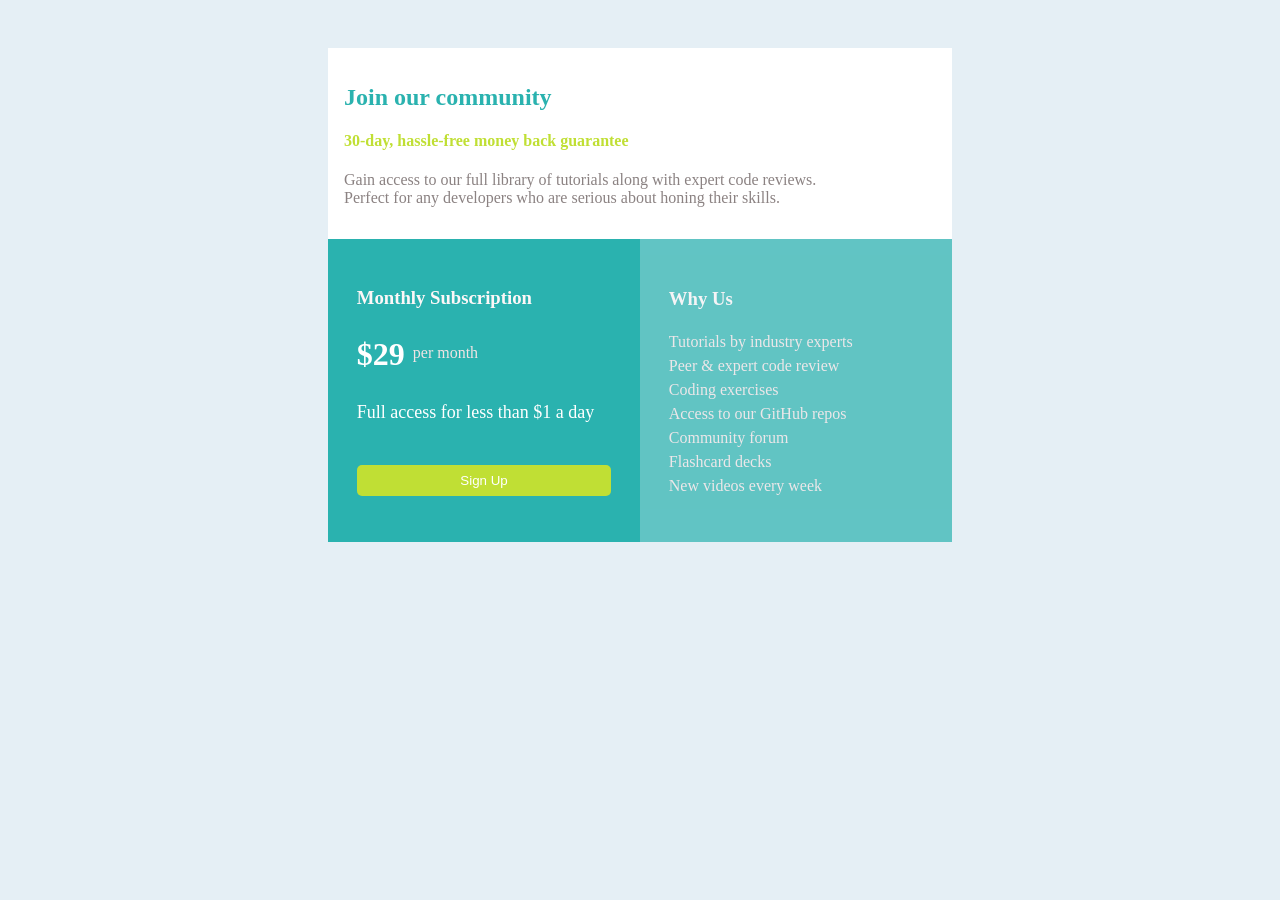
==== price.html @ 3c4f7268 "update" ====
<!DOCTYPE html>
<html lang="en">
<head>
    <meta charset="UTF-8">
    <meta http-equiv="X-UA-Compatible" content="IE=edge">
    <meta name="viewport" content="width=device-width, initial-scale=1.0">
    <title>Price grid</title>
    <link rel="stylesheet" href="price.css">
</head>
<body>
    
    <div class="container">

        <div class="box1">
            <h2 class="first1">Join our community</h2>
            <h4 class="first2">30-day, hassle-free money back guarantee</h4>
            <p class="first3">Gain access to our full library of tutorials along with expert code reviews. <br>Perfect for any developers who are serious about honing their skills.</p>
        </div>

        <div class="container1">

    <div class="box2">
                <h3 class="second1">Monthly Subscription</h3>
                <div class="amnt">
                    <h1 class="am">$29</h1>
                    <p class="amt">per month</p>
                </div>
                <p class="acc">Full access for less than $1 a day</p>
                <button class="btn">Sign Up</button>
        </div>

    <div class="box3">
            <h3 class="second1"> Why Us</h3>
            <p class="third1">Tutorials by industry experts <br> Peer & expert code review <br> Coding exercises <br> Access to our GitHub repos <br> Community forum <br> Flashcard decks <br> New videos every week</p>
        </div>

    </div>

  

    </div>
                

            

        

    
</body>
</html>
---- price.css ----
body{background-color:hsl(204, 43%, 93%) ;
    
}
.container{
    display: grid;
    grid-template-columns: 50% ;
    justify-content: center;
    align-items: center;
    padding: 0.5rem;
    
}

.container1{display: grid;
    grid-template-columns:50% 50% ;
   
}

.box1{background-color: white;
    margin-top: 2rem;
    padding: 1rem;
   
}
.first1{color:hsl(179, 62%, 43%) ;
    
}
.first2{color:hsl(71, 73%, 54%) ;

}
.first3{color: rgb(139, 130, 130);

}
.box2{background-color: hsl(179, 62%, 43%);
    padding: 1.8rem;
  
    

}
.box3{background-color:hsl(179, 62%, 43%);
    opacity: 0.7;
    padding: 1.8rem;
    line-height: 1.5rem;
    color: rgb(240, 228, 228);
    
}
.second1{color:rgb(252, 247, 247) ;

}
.amnt{display: flex;
    gap: 0.5rem;
    margin-top: 0.5rem;

}
.amt{font-size: 1rem;
    margin-bottom: 1rem;
    color: rgb(240, 228, 228);

}
.am{margin-top: 0.5rem;
    font-size: 2rem;
    color: white;

}
.acc{
    color: white;
    margin-top: 0.5rem;
    font-size: large;
}
.btn{
    background-color:hsl(71, 73%, 54%) ;
    color: white;
    border-style: none;
    width: 100%;
    padding: 0.5rem;
    border-radius: 5px;
    margin-top: 1.5rem;}

    .btn:hover{background-color: rgb(127, 199, 127);
        color: black;
    }
    @media only screen and (max-width:700px){

        .container{
            display: block;
            grid-template-rows: 30% 70%;
            justify-content: center;
        }
        .container1{
            display: block;
        }
        }
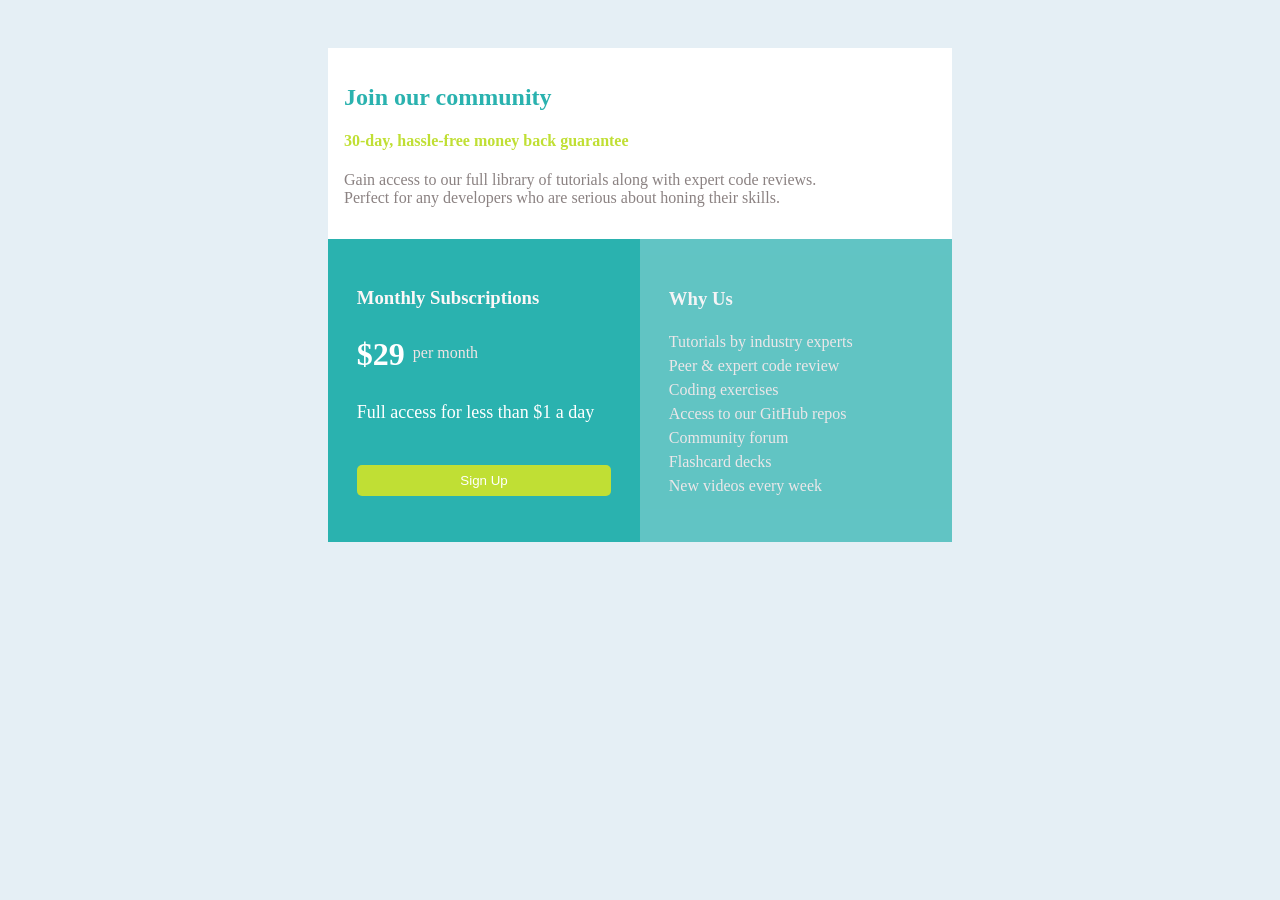
==== commit a818a1ed: "commit" ====
--- a/price.html
+++ b/price.html
@@ -20,7 +20,7 @@
         <div class="container1">
 
     <div class="box2">
-                <h3 class="second1">Monthly Subscription</h3>
+                <h3 class="second1">Monthly Subscriptions</h3>
                 <div class="amnt">
                     <h1 class="am">$29</h1>
                     <p class="amt">per month</p>
--- a/price.css
+++ b/price.css
@@ -32,9 +32,8 @@
 .box2{background-color: hsl(179, 62%, 43%);
     padding: 1.8rem;
   
-    
+}
 
-}
 .box3{background-color:hsl(179, 62%, 43%);
     opacity: 0.7;
     padding: 1.8rem;
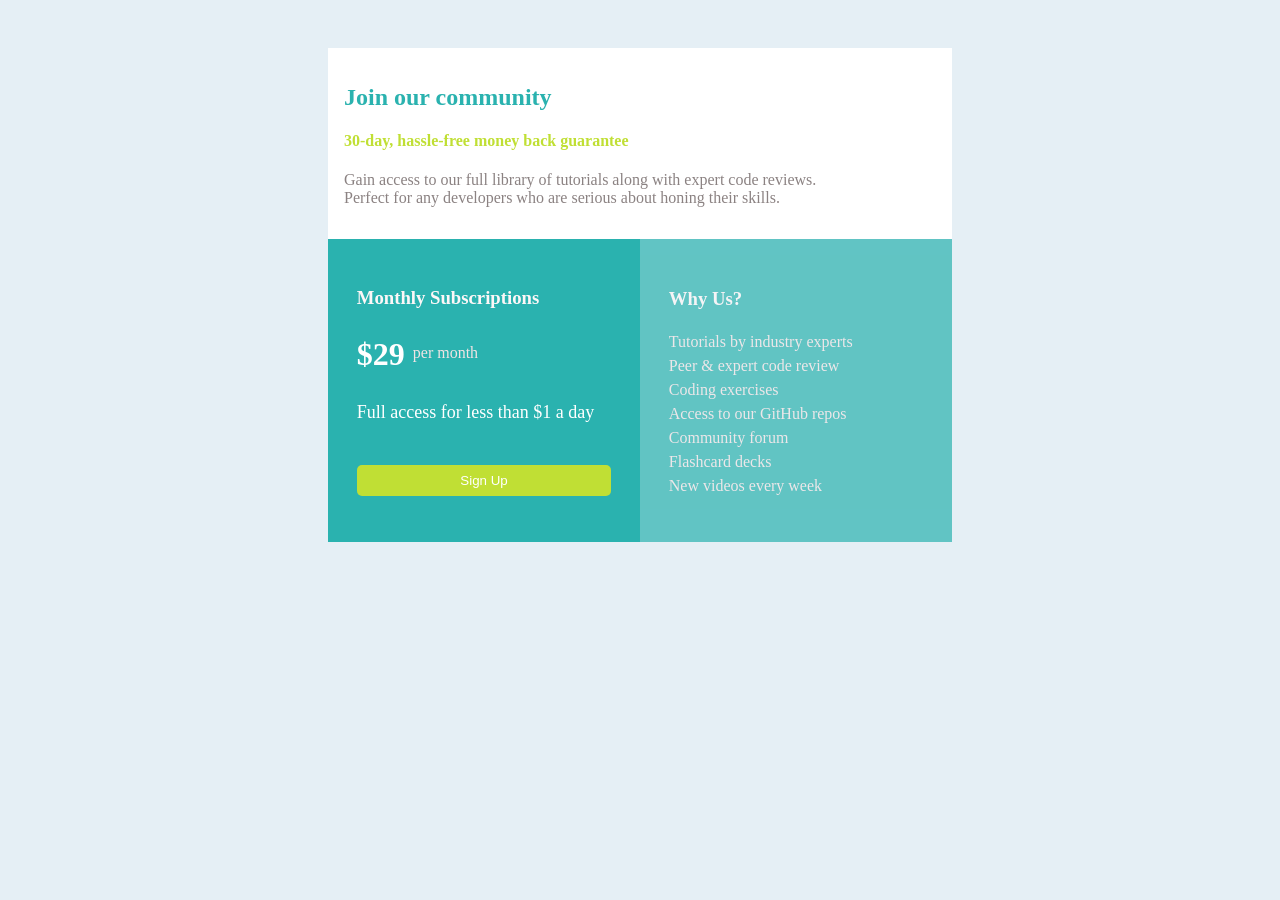
==== commit 8b055358: "git commit" ====
--- a/price.html
+++ b/price.html
@@ -30,7 +30,7 @@
         </div>
 
     <div class="box3">
-            <h3 class="second1"> Why Us</h3>
+            <h3 class="second1"> Why Us?</h3>
             <p class="third1">Tutorials by industry experts <br> Peer & expert code review <br> Coding exercises <br> Access to our GitHub repos <br> Community forum <br> Flashcard decks <br> New videos every week</p>
         </div>
 
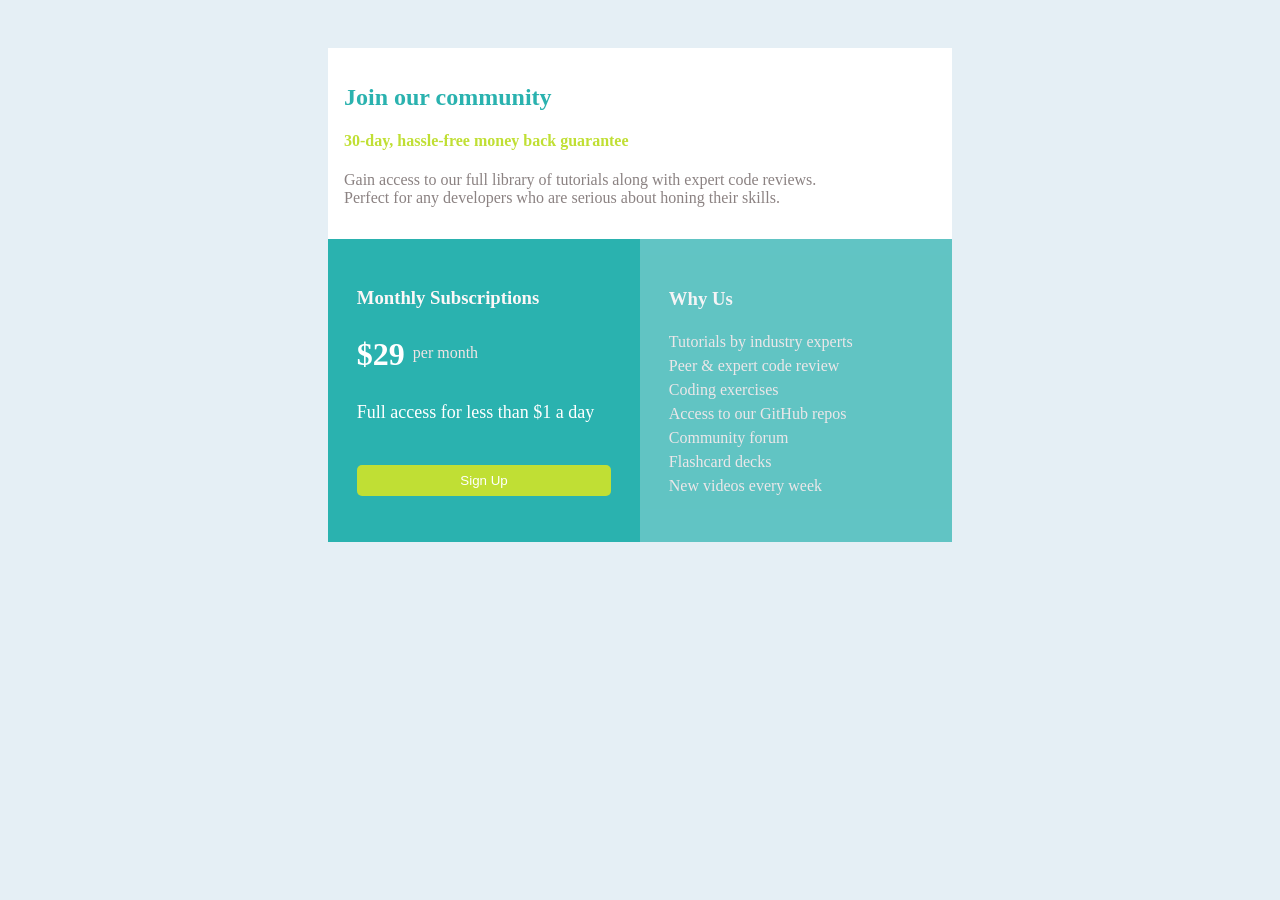
==== commit 35a7b805: "updated" ====
--- a/price.html
+++ b/price.html
@@ -30,7 +30,7 @@
         </div>
 
     <div class="box3">
-            <h3 class="second1"> Why Us?</h3>
+            <h3 class="second1"> Why Us</h3>
             <p class="third1">Tutorials by industry experts <br> Peer & expert code review <br> Coding exercises <br> Access to our GitHub repos <br> Community forum <br> Flashcard decks <br> New videos every week</p>
         </div>
 
